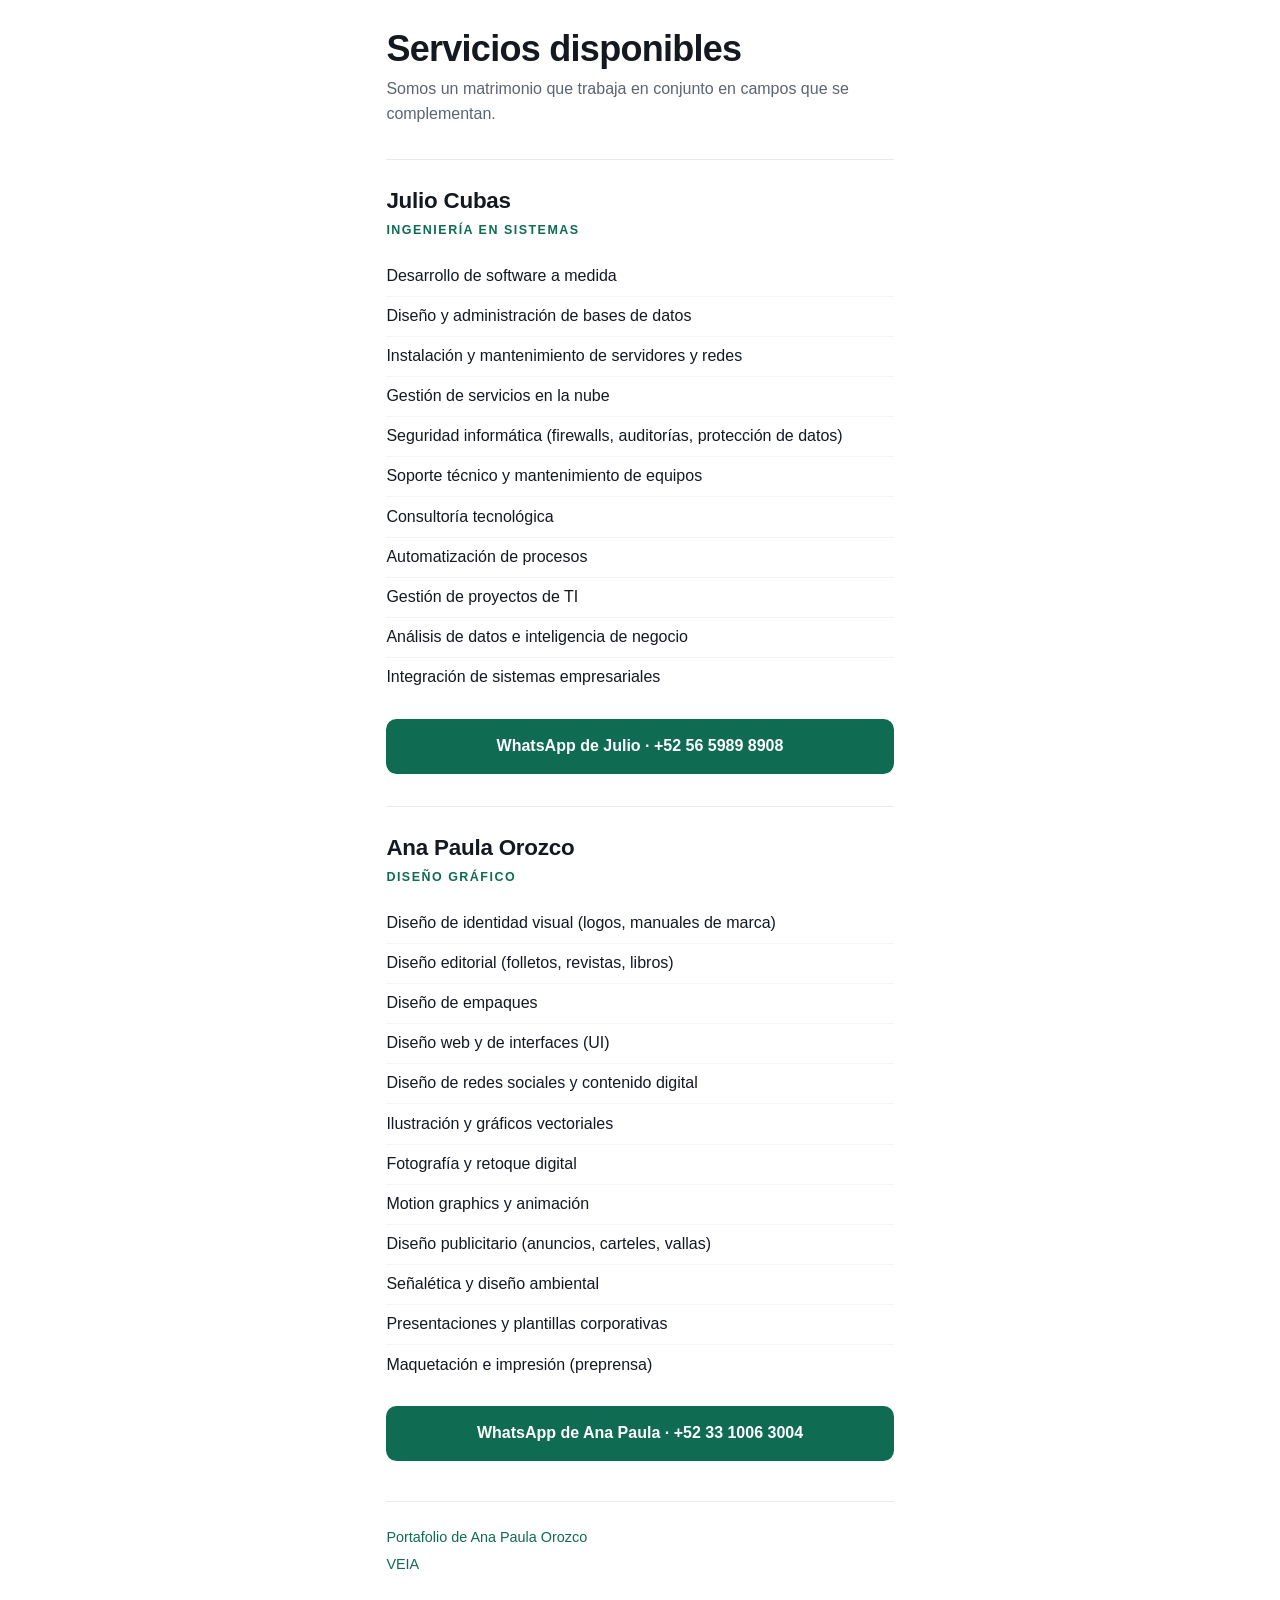
==== index-css.html @ e9b3eaf4 "Propuesta alternativa con CSS minimo (index-css.html + styles.css)" ====
<!doctype html>
<html lang="es">
<head>
<meta charset="utf-8">
<meta name="viewport" content="width=device-width, initial-scale=1">
<title>Servicios disponibles — Julio Cubas y Ana Paula Orozco</title>
<meta name="description" content="Servicios de ingeniería en sistemas y diseño gráfico: desarrollo de software, bases de datos, servidores, nube, seguridad, soporte, identidad visual, editorial, empaques, UI y más.">
<link rel="stylesheet" href="styles.css">
</head>
<body>

<header>
  <h1>Servicios disponibles</h1>
  <p>Somos un matrimonio que trabaja en conjunto en campos que se complementan.</p>
</header>

<main>

  <section aria-labelledby="julio">
    <h2 id="julio">Julio Cubas</h2>
    <h3>Ingeniería en sistemas</h3>
    <ul>
      <li>Desarrollo de software a medida</li>
      <li>Diseño y administración de bases de datos</li>
      <li>Instalación y mantenimiento de servidores y redes</li>
      <li>Gestión de servicios en la nube</li>
      <li>Seguridad informática (firewalls, auditorías, protección de datos)</li>
      <li>Soporte técnico y mantenimiento de equipos</li>
      <li>Consultoría tecnológica</li>
      <li>Automatización de procesos</li>
      <li>Gestión de proyectos de TI</li>
      <li>Análisis de datos e inteligencia de negocio</li>
      <li>Integración de sistemas empresariales</li>
    </ul>
    <a class="boton" href="https://wa.me/525659898908">WhatsApp de Julio · +52 56 5989 8908</a>
  </section>

  <section aria-labelledby="ana-paula">
    <h2 id="ana-paula">Ana Paula Orozco</h2>
    <h3>Diseño gráfico</h3>
    <ul>
      <li>Diseño de identidad visual (logos, manuales de marca)</li>
      <li>Diseño editorial (folletos, revistas, libros)</li>
      <li>Diseño de empaques</li>
      <li>Diseño web y de interfaces (UI)</li>
      <li>Diseño de redes sociales y contenido digital</li>
      <li>Ilustración y gráficos vectoriales</li>
      <li>Fotografía y retoque digital</li>
      <li>Motion graphics y animación</li>
      <li>Diseño publicitario (anuncios, carteles, vallas)</li>
      <li>Señalética y diseño ambiental</li>
      <li>Presentaciones y plantillas corporativas</li>
      <li>Maquetación e impresión (preprensa)</li>
    </ul>
    <a class="boton" href="https://wa.me/523310063004">WhatsApp de Ana Paula · +52 33 1006 3004</a>
  </section>

</main>

<footer>
  <p><a href="https://celaya51.github.io/portafolio-ana-paula/">Portafolio de Ana Paula Orozco</a></p>
  <p><a href="https://veia.com.mx/">VEIA</a></p>
</footer>

</body>
</html>
---- styles.css ----
/* Mínimo: tipografía, ritmo y un botón. Sin frameworks ni JS. */
:root {
  --tinta: #14181f;
  --gris: #5b6472;
  --linea: #e6e9ee;
  --acento: #0f6b52;
}

* { box-sizing: border-box; }

body {
  max-width: 34rem;
  margin: 0 auto;
  padding: 1.75rem 1.15rem 2.5rem;
  font: 16px/1.55 -apple-system, BlinkMacSystemFont, "Segoe UI", Roboto, Helvetica, Arial, sans-serif;
  color: var(--tinta);
  background: #fff;
  -webkit-text-size-adjust: 100%;
}

h1 {
  margin: 0 0 .5rem;
  font-size: clamp(1.8rem, 8vw, 2.25rem);
  line-height: 1.15;
  letter-spacing: -.02em;
}

header p {
  margin: 0;
  color: var(--gris);
  font-size: 1rem;
}

section {
  margin-top: 2rem;
  padding-top: 1.5rem;
  border-top: 1px solid var(--linea);
}

h2 {
  margin: 0;
  font-size: 1.4rem;
  letter-spacing: -.01em;
}

h3 {
  margin: .15rem 0 1rem;
  font-size: .78rem;
  font-weight: 700;
  letter-spacing: .12em;
  text-transform: uppercase;
  color: var(--acento);
}

ul {
  margin: 0;
  padding: 0;
  list-style: none;
}

li {
  padding: .45rem 0;
}

li + li {
  border-top: 1px solid #f2f4f7;
}

.boton {
  display: block;
  margin-top: 1.35rem;
  padding: .95rem 1rem;
  border-radius: .65rem;
  background: var(--acento);
  color: #fff;
  font-weight: 600;
  text-align: center;
  text-decoration: none;
}

.boton:active { background: #0b5541; }

footer {
  margin-top: 2.5rem;
  padding-top: 1.25rem;
  border-top: 1px solid var(--linea);
  font-size: .9rem;
  color: var(--gris);
}

footer p { margin: .25rem 0; }

footer a {
  color: var(--acento);
  text-decoration: none;
}

footer a:hover { text-decoration: underline; }
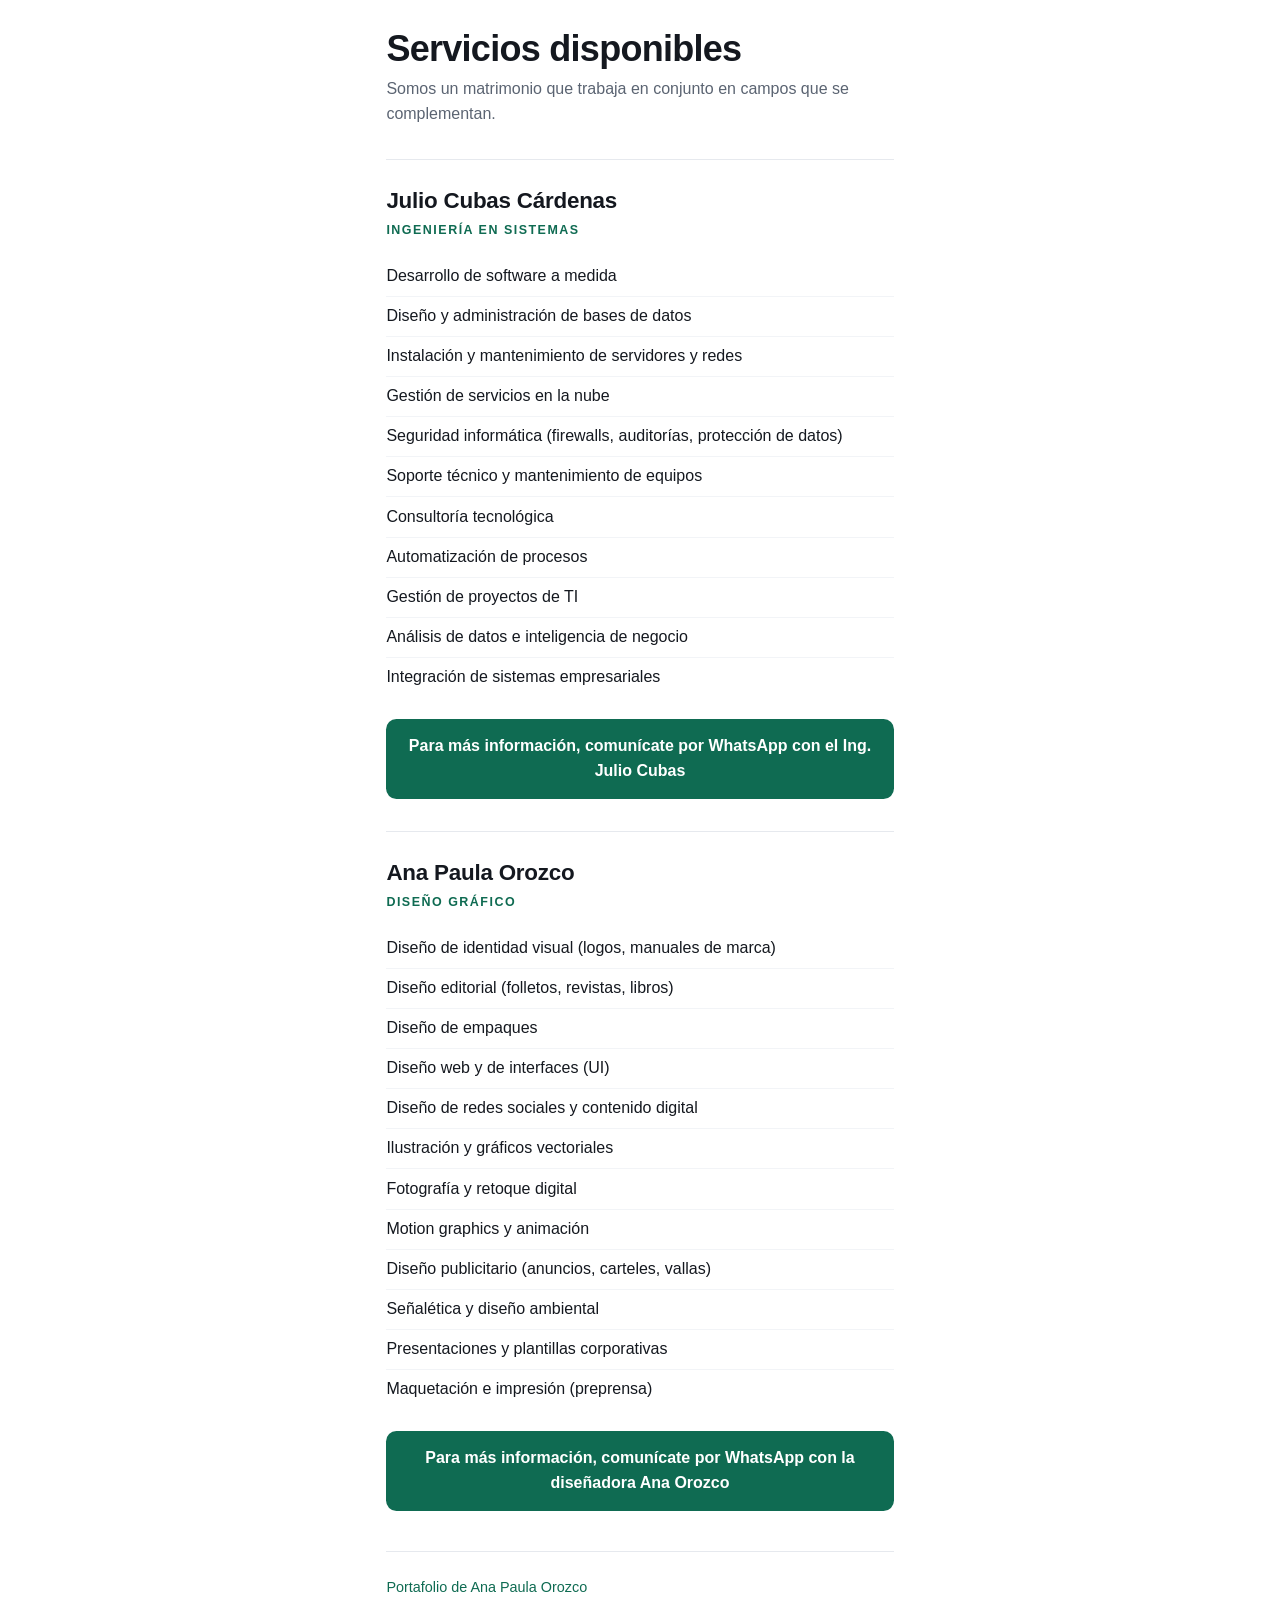
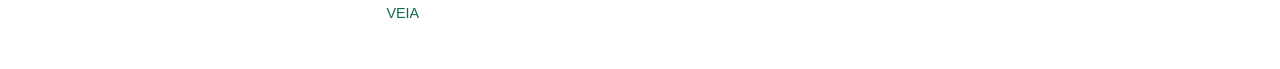
==== commit 5b2676d7: "Nombre completo de Julio y textos de WhatsApp orientados a contacto" ====
--- a/index-css.html
+++ b/index-css.html
@@ -3,7 +3,7 @@
 <head>
 <meta charset="utf-8">
 <meta name="viewport" content="width=device-width, initial-scale=1">
-<title>Servicios disponibles — Julio Cubas y Ana Paula Orozco</title>
+<title>Servicios disponibles — Julio Cubas Cárdenas y Ana Paula Orozco</title>
 <meta name="description" content="Servicios de ingeniería en sistemas y diseño gráfico: desarrollo de software, bases de datos, servidores, nube, seguridad, soporte, identidad visual, editorial, empaques, UI y más.">
 <link rel="stylesheet" href="styles.css">
 </head>
@@ -17,7 +17,7 @@
 <main>
 
   <section aria-labelledby="julio">
-    <h2 id="julio">Julio Cubas</h2>
+    <h2 id="julio">Julio Cubas Cárdenas</h2>
     <h3>Ingeniería en sistemas</h3>
     <ul>
       <li>Desarrollo de software a medida</li>
@@ -32,7 +32,7 @@
       <li>Análisis de datos e inteligencia de negocio</li>
       <li>Integración de sistemas empresariales</li>
     </ul>
-    <a class="boton" href="https://wa.me/525659898908">WhatsApp de Julio · +52 56 5989 8908</a>
+    <a class="boton" href="https://wa.me/525659898908">Para más información, comunícate por WhatsApp con el Ing. Julio Cubas</a>
   </section>
 
   <section aria-labelledby="ana-paula">
@@ -52,7 +52,7 @@
       <li>Presentaciones y plantillas corporativas</li>
       <li>Maquetación e impresión (preprensa)</li>
     </ul>
-    <a class="boton" href="https://wa.me/523310063004">WhatsApp de Ana Paula · +52 33 1006 3004</a>
+    <a class="boton" href="https://wa.me/523310063004">Para más información, comunícate por WhatsApp con la diseñadora Ana Orozco</a>
   </section>
 
 </main>
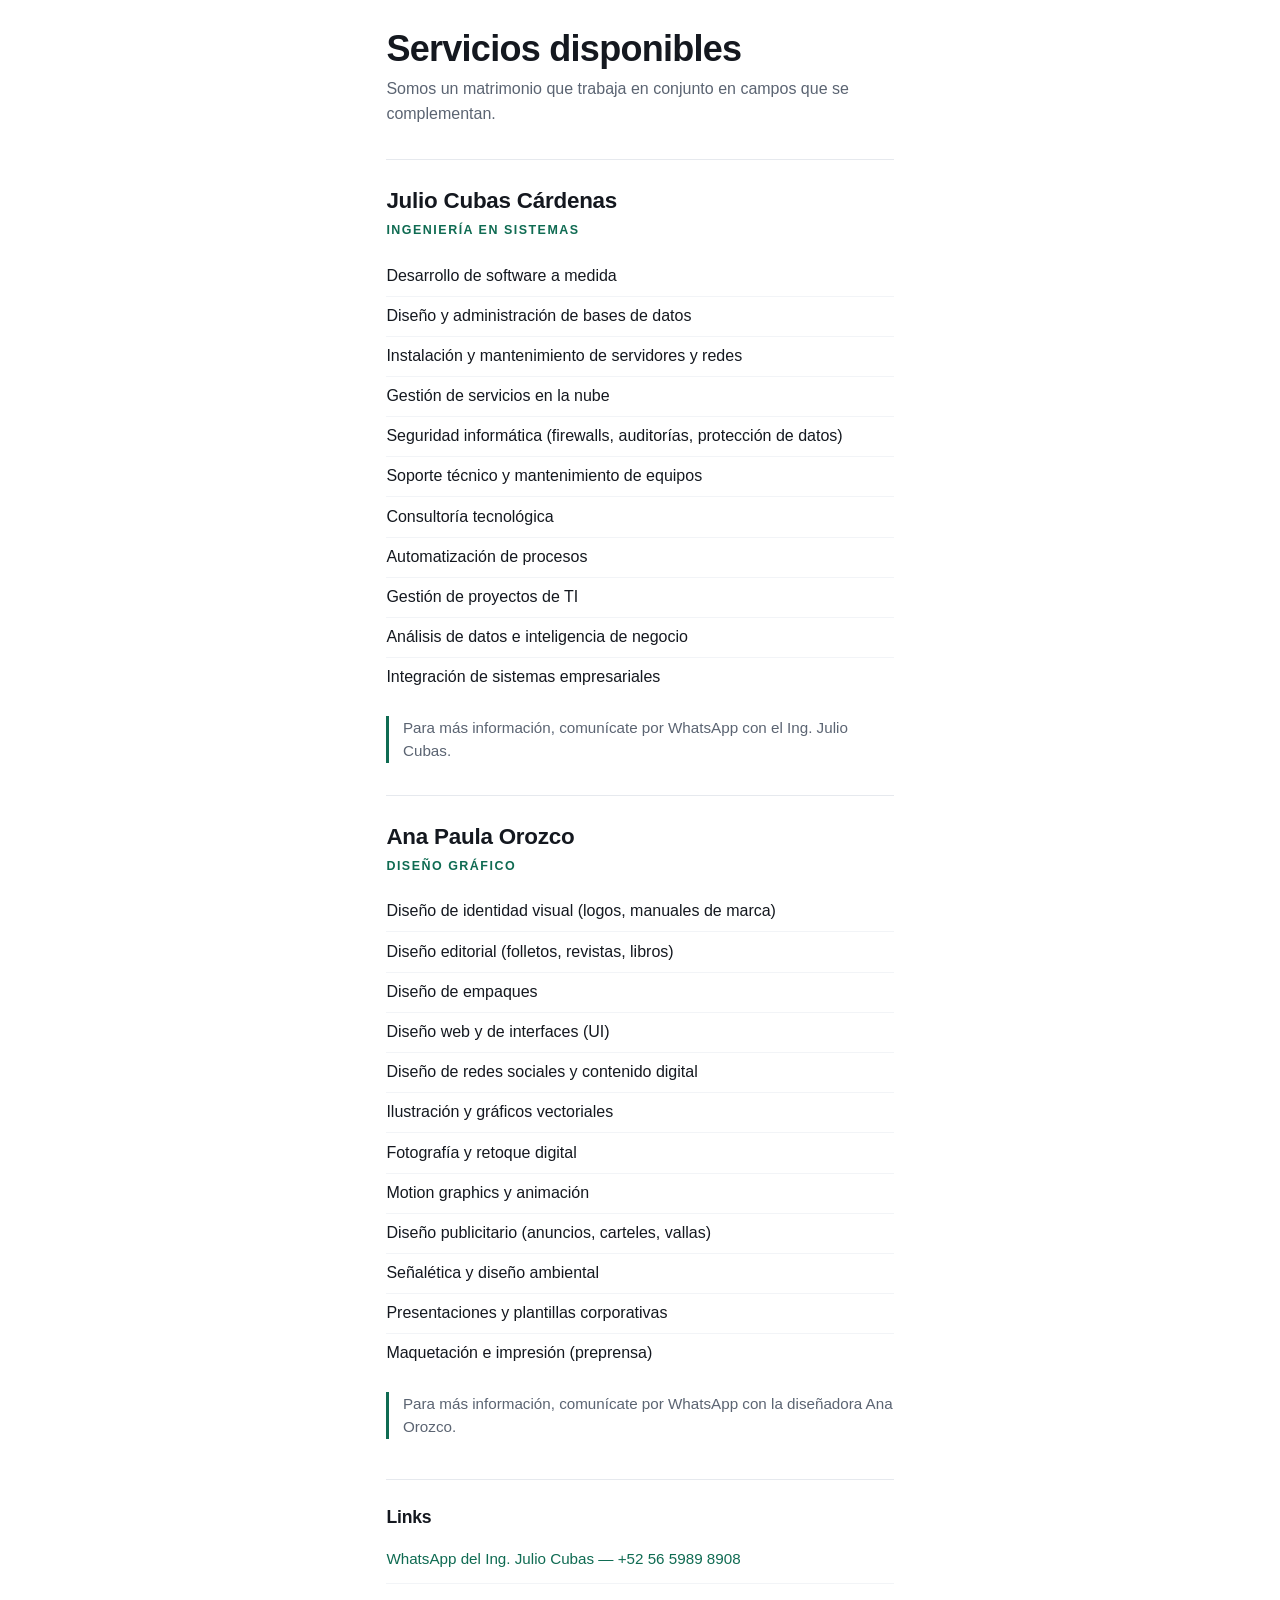
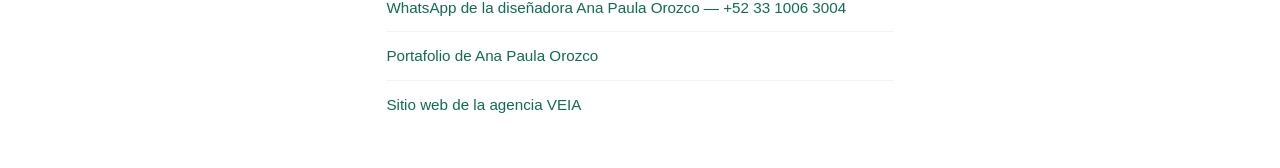
==== commit f9488f60: "Mensaje de WhatsApp en texto y lista de Links en el footer" ====
--- a/index-css.html
+++ b/index-css.html
@@ -32,7 +32,7 @@
       <li>Análisis de datos e inteligencia de negocio</li>
       <li>Integración de sistemas empresariales</li>
     </ul>
-    <a class="boton" href="https://wa.me/525659898908">Para más información, comunícate por WhatsApp con el Ing. Julio Cubas</a>
+    <p class="nota">Para más información, comunícate por WhatsApp con el Ing. Julio Cubas.</p>
   </section>
 
   <section aria-labelledby="ana-paula">
@@ -52,14 +52,19 @@
       <li>Presentaciones y plantillas corporativas</li>
       <li>Maquetación e impresión (preprensa)</li>
     </ul>
-    <a class="boton" href="https://wa.me/523310063004">Para más información, comunícate por WhatsApp con la diseñadora Ana Orozco</a>
+    <p class="nota">Para más información, comunícate por WhatsApp con la diseñadora Ana Orozco.</p>
   </section>
 
 </main>
 
 <footer>
-  <p><a href="https://celaya51.github.io/portafolio-ana-paula/">Portafolio de Ana Paula Orozco</a></p>
-  <p><a href="https://veia.com.mx/">VEIA</a></p>
+  <h2>Links</h2>
+  <ul class="links">
+    <li><a href="https://wa.me/525659898908">WhatsApp del Ing. Julio Cubas — +52 56 5989 8908</a></li>
+    <li><a href="https://wa.me/523310063004">WhatsApp de la diseñadora Ana Paula Orozco — +52 33 1006 3004</a></li>
+    <li><a href="https://celaya51.github.io/portafolio-ana-paula/">Portafolio de Ana Paula Orozco</a></li>
+    <li><a href="https://veia.com.mx/">Sitio web de la agencia VEIA</a></li>
+  </ul>
 </footer>
 
 </body>
--- a/styles.css
+++ b/styles.css
@@ -66,33 +66,41 @@
   border-top: 1px solid #f2f4f7;
 }
 
-.boton {
-  display: block;
-  margin-top: 1.35rem;
-  padding: .95rem 1rem;
-  border-radius: .65rem;
-  background: var(--acento);
-  color: #fff;
-  font-weight: 600;
-  text-align: center;
-  text-decoration: none;
+.nota {
+  margin: 1.15rem 0 0;
+  padding-left: .85rem;
+  border-left: 3px solid var(--acento);
+  color: var(--gris);
+  font-size: .95rem;
 }
-
-.boton:active { background: #0b5541; }
 
 footer {
   margin-top: 2.5rem;
-  padding-top: 1.25rem;
+  padding-top: 1.5rem;
   border-top: 1px solid var(--linea);
-  font-size: .9rem;
-  color: var(--gris);
 }
 
-footer p { margin: .25rem 0; }
+footer h2 {
+  font-size: 1.1rem;
+  margin: 0 0 .25rem;
+}
+
+footer .links {
+  font-size: .95rem;
+}
+
+footer .links li {
+  padding: .6rem 0;
+  border-top: 1px solid #f2f4f7;
+}
+
+footer .links li:first-child { border-top: 0; }
 
 footer a {
   color: var(--acento);
   text-decoration: none;
+  display: block;
+  padding: .15rem 0;
 }
 
 footer a:hover { text-decoration: underline; }
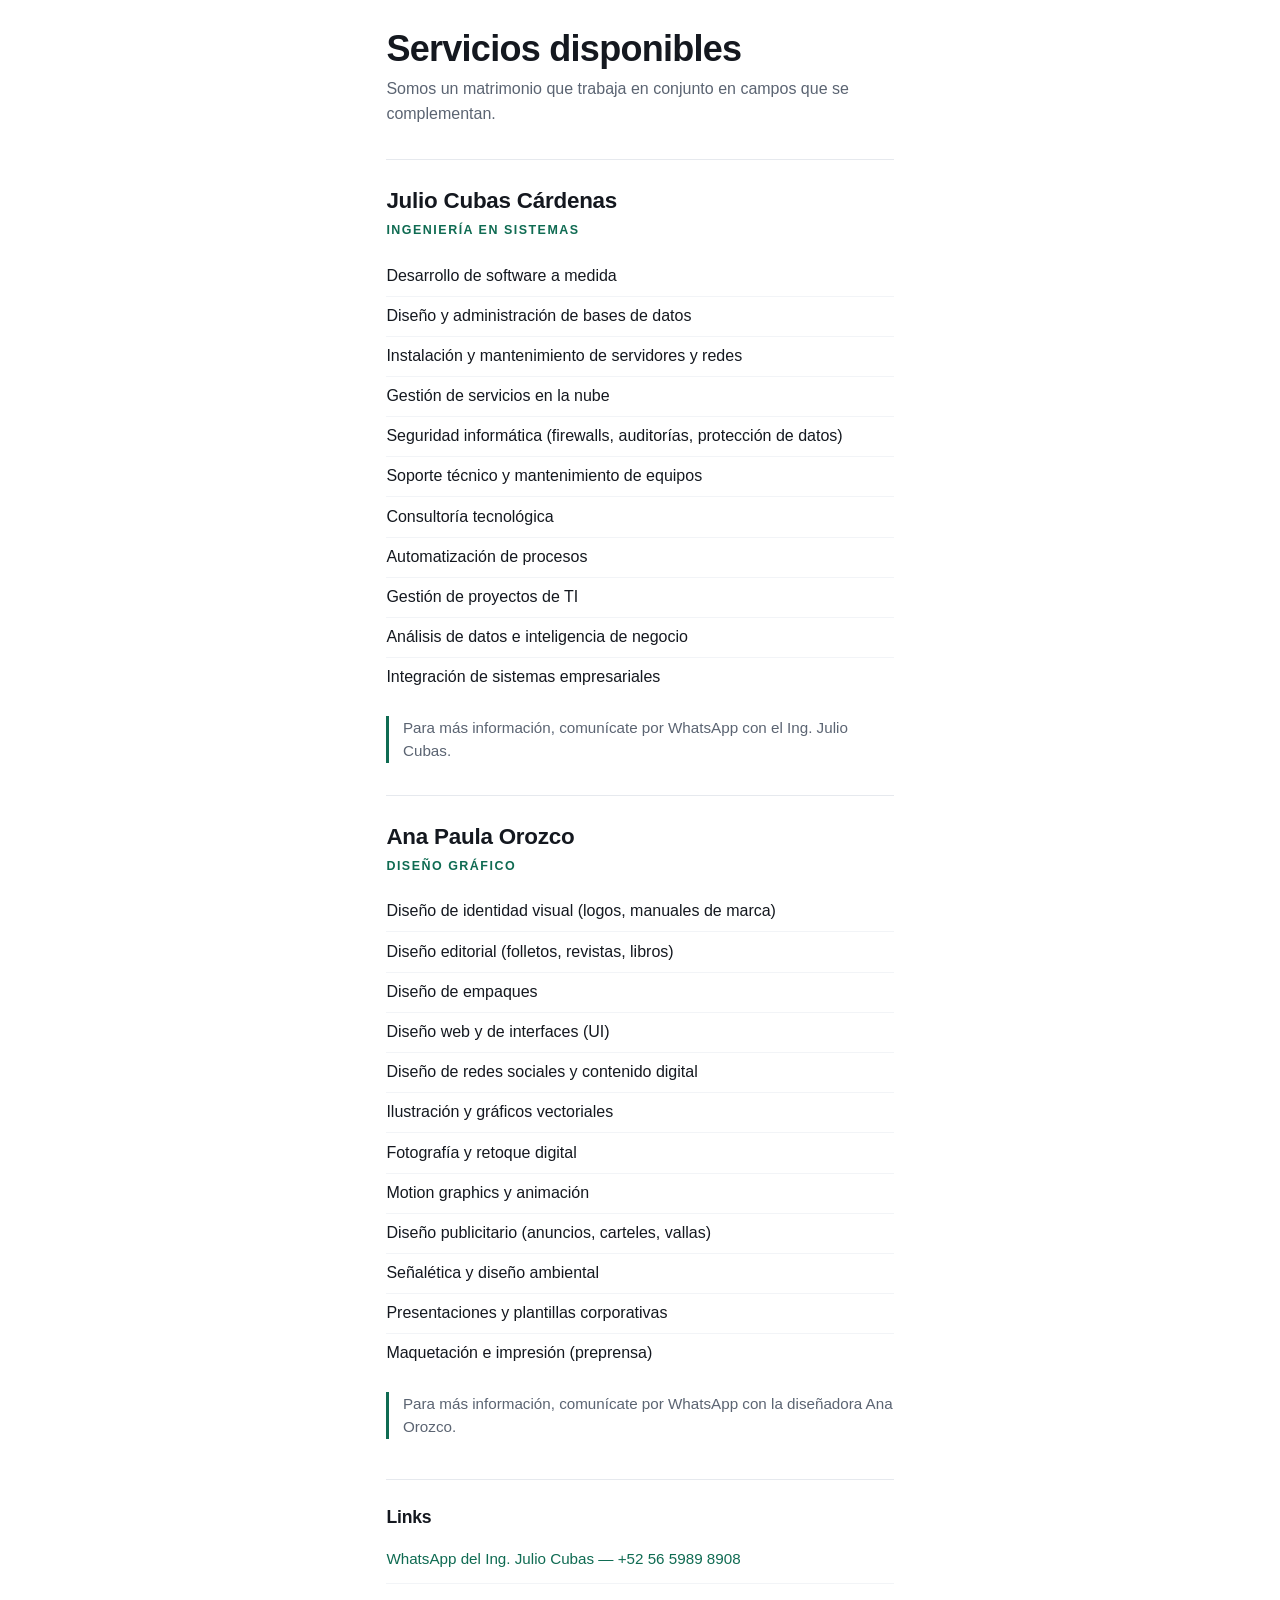
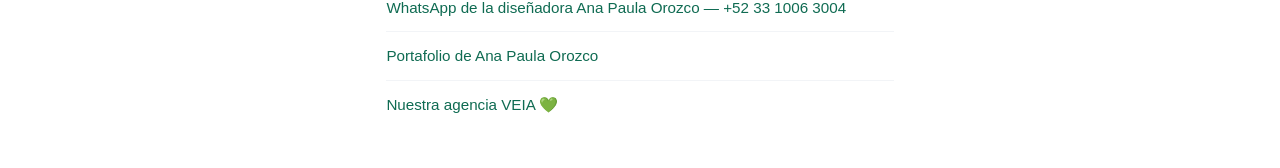
==== commit ad98b855: "Link de VEIA como 'Nuestra agencia' con corazon verde" ====
--- a/index-css.html
+++ b/index-css.html
@@ -63,7 +63,7 @@
     <li><a href="https://wa.me/525659898908">WhatsApp del Ing. Julio Cubas — +52 56 5989 8908</a></li>
     <li><a href="https://wa.me/523310063004">WhatsApp de la diseñadora Ana Paula Orozco — +52 33 1006 3004</a></li>
     <li><a href="https://celaya51.github.io/portafolio-ana-paula/">Portafolio de Ana Paula Orozco</a></li>
-    <li><a href="https://veia.com.mx/">Sitio web de la agencia VEIA</a></li>
+    <li><a href="https://veia.com.mx/">Nuestra agencia VEIA 💚</a></li>
   </ul>
 </footer>
 
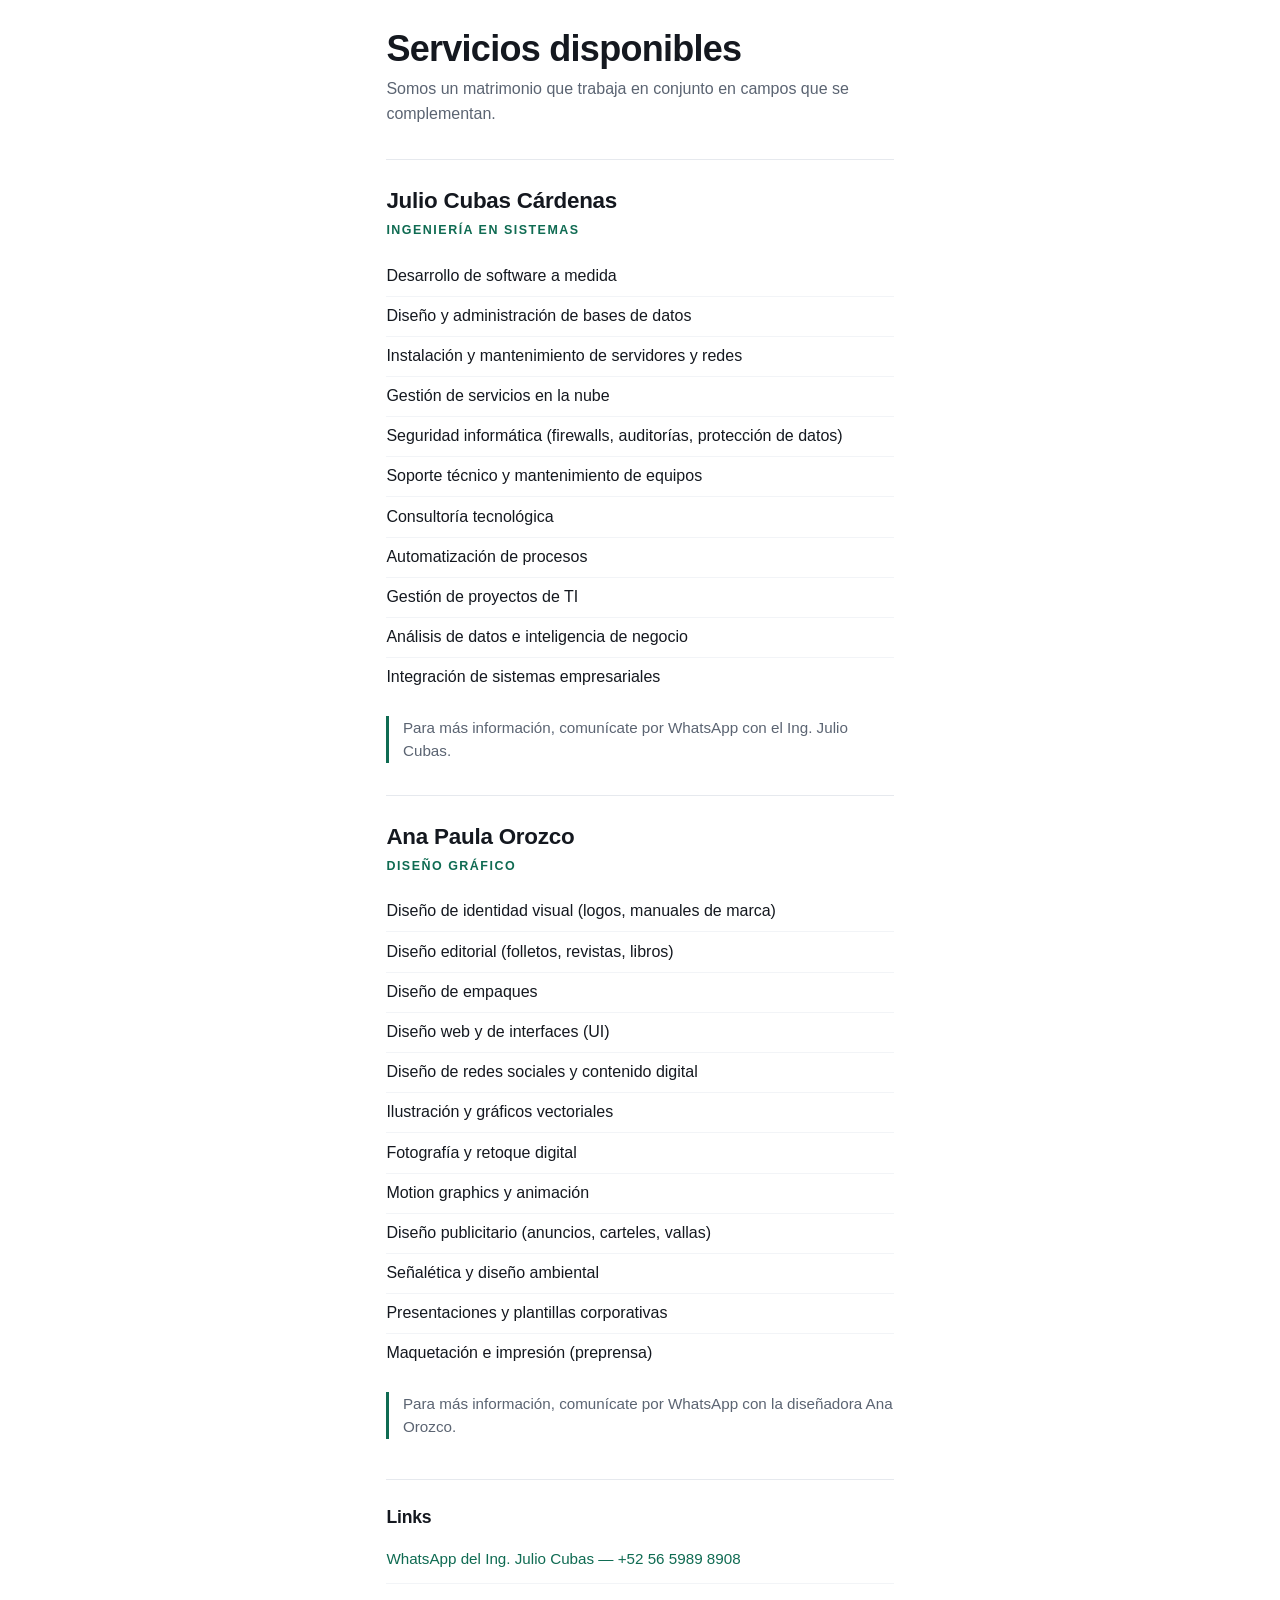
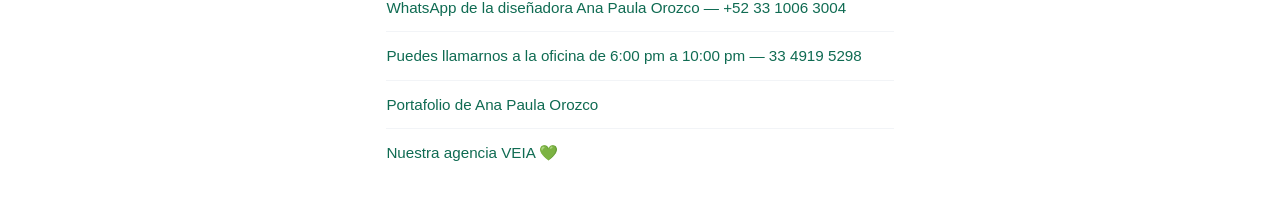
==== commit 4012b62d: "Telefono de oficina con horario en la lista de links" ====
--- a/index-css.html
+++ b/index-css.html
@@ -3,6 +3,10 @@
 <head>
 <meta charset="utf-8">
 <meta name="viewport" content="width=device-width, initial-scale=1">
+<link rel="icon" href="favicon.ico" sizes="any">
+<link rel="icon" href="favicon.svg" type="image/svg+xml">
+<link rel="apple-touch-icon" href="apple-touch-icon.png">
+<meta name="theme-color" content="#0a5a45">
 <title>Servicios disponibles — Julio Cubas Cárdenas y Ana Paula Orozco</title>
 <meta name="description" content="Servicios de ingeniería en sistemas y diseño gráfico: desarrollo de software, bases de datos, servidores, nube, seguridad, soporte, identidad visual, editorial, empaques, UI y más.">
 <link rel="stylesheet" href="styles.css">
@@ -62,6 +66,7 @@
   <ul class="links">
     <li><a href="https://wa.me/525659898908">WhatsApp del Ing. Julio Cubas — +52 56 5989 8908</a></li>
     <li><a href="https://wa.me/523310063004">WhatsApp de la diseñadora Ana Paula Orozco — +52 33 1006 3004</a></li>
+    <li><a href="tel:+523349195298">Puedes llamarnos a la oficina de 6:00 pm a 10:00 pm — 33 4919 5298</a></li>
     <li><a href="https://celaya51.github.io/portafolio-ana-paula/">Portafolio de Ana Paula Orozco</a></li>
     <li><a href="https://veia.com.mx/">Nuestra agencia VEIA 💚</a></li>
   </ul>
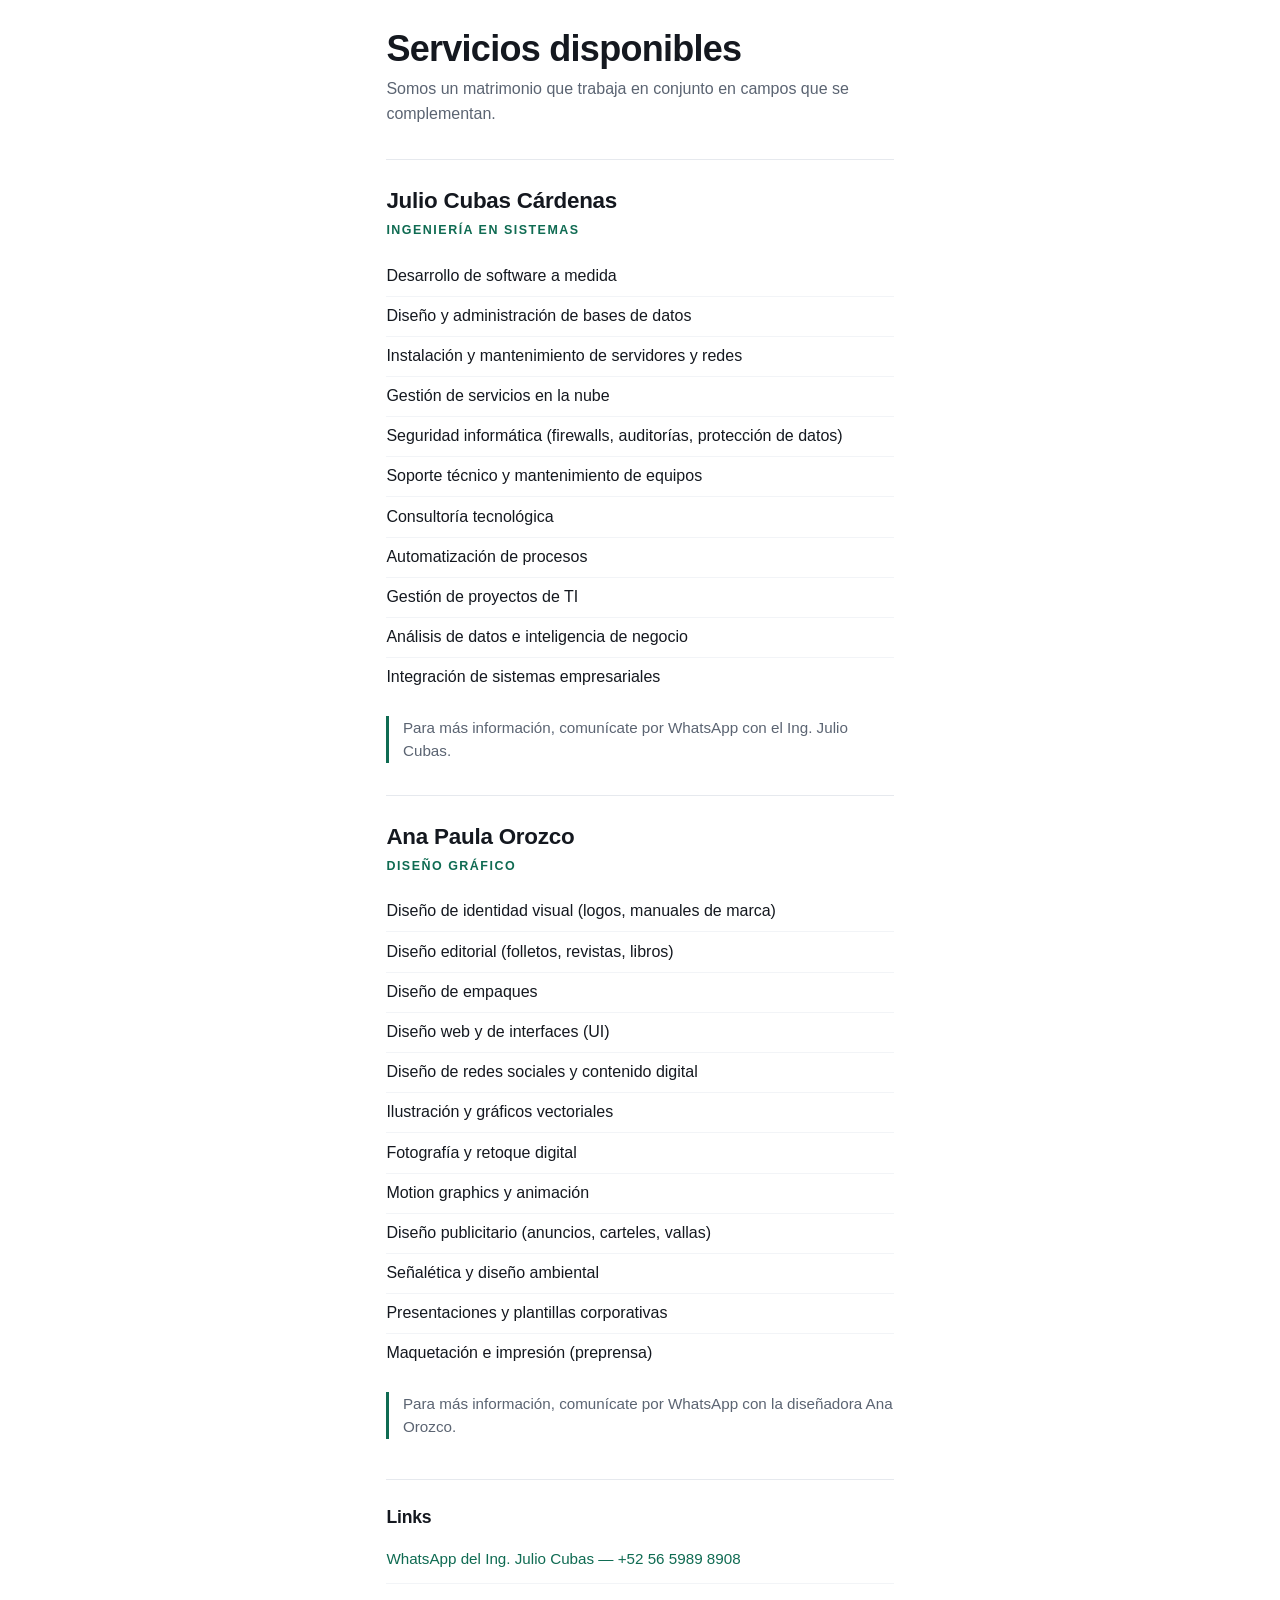
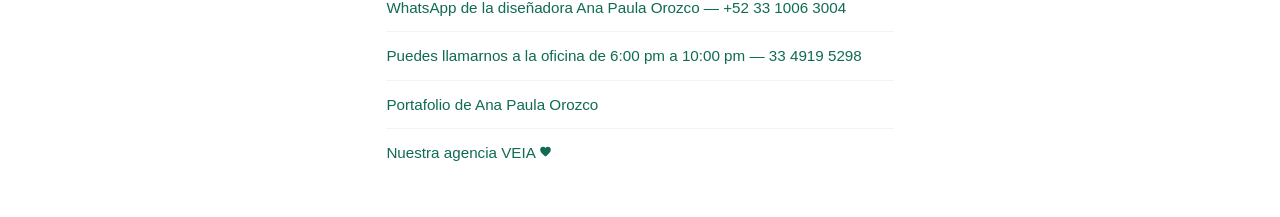
==== commit 95e3d050: "Corazon en SVG inline (no depende de fuente emoji del sistema)" ====
--- a/index-css.html
+++ b/index-css.html
@@ -68,7 +68,7 @@
     <li><a href="https://wa.me/523310063004">WhatsApp de la diseñadora Ana Paula Orozco — +52 33 1006 3004</a></li>
     <li><a href="tel:+523349195298">Puedes llamarnos a la oficina de 6:00 pm a 10:00 pm — 33 4919 5298</a></li>
     <li><a href="https://celaya51.github.io/portafolio-ana-paula/">Portafolio de Ana Paula Orozco</a></li>
-    <li><a href="https://veia.com.mx/">Nuestra agencia VEIA 💚</a></li>
+    <li><a href="https://veia.com.mx/">Nuestra agencia VEIA <svg xmlns="http://www.w3.org/2000/svg" viewBox="0 0 24 30" width="13" height="16" fill="#0f6b52" aria-hidden="true" focusable="false"><path transform="translate(0 6)" d="M12 21.35 10.55 20.03C5.4 15.36 2 12.28 2 8.5 2 5.42 4.42 3 7.5 3c1.74 0 3.41.81 4.5 2.09C13.09 3.81 14.76 3 16.5 3 19.58 3 22 5.42 22 8.5c0 3.78-3.4 6.86-8.55 11.53z"/></svg></a></li>
   </ul>
 </footer>
 
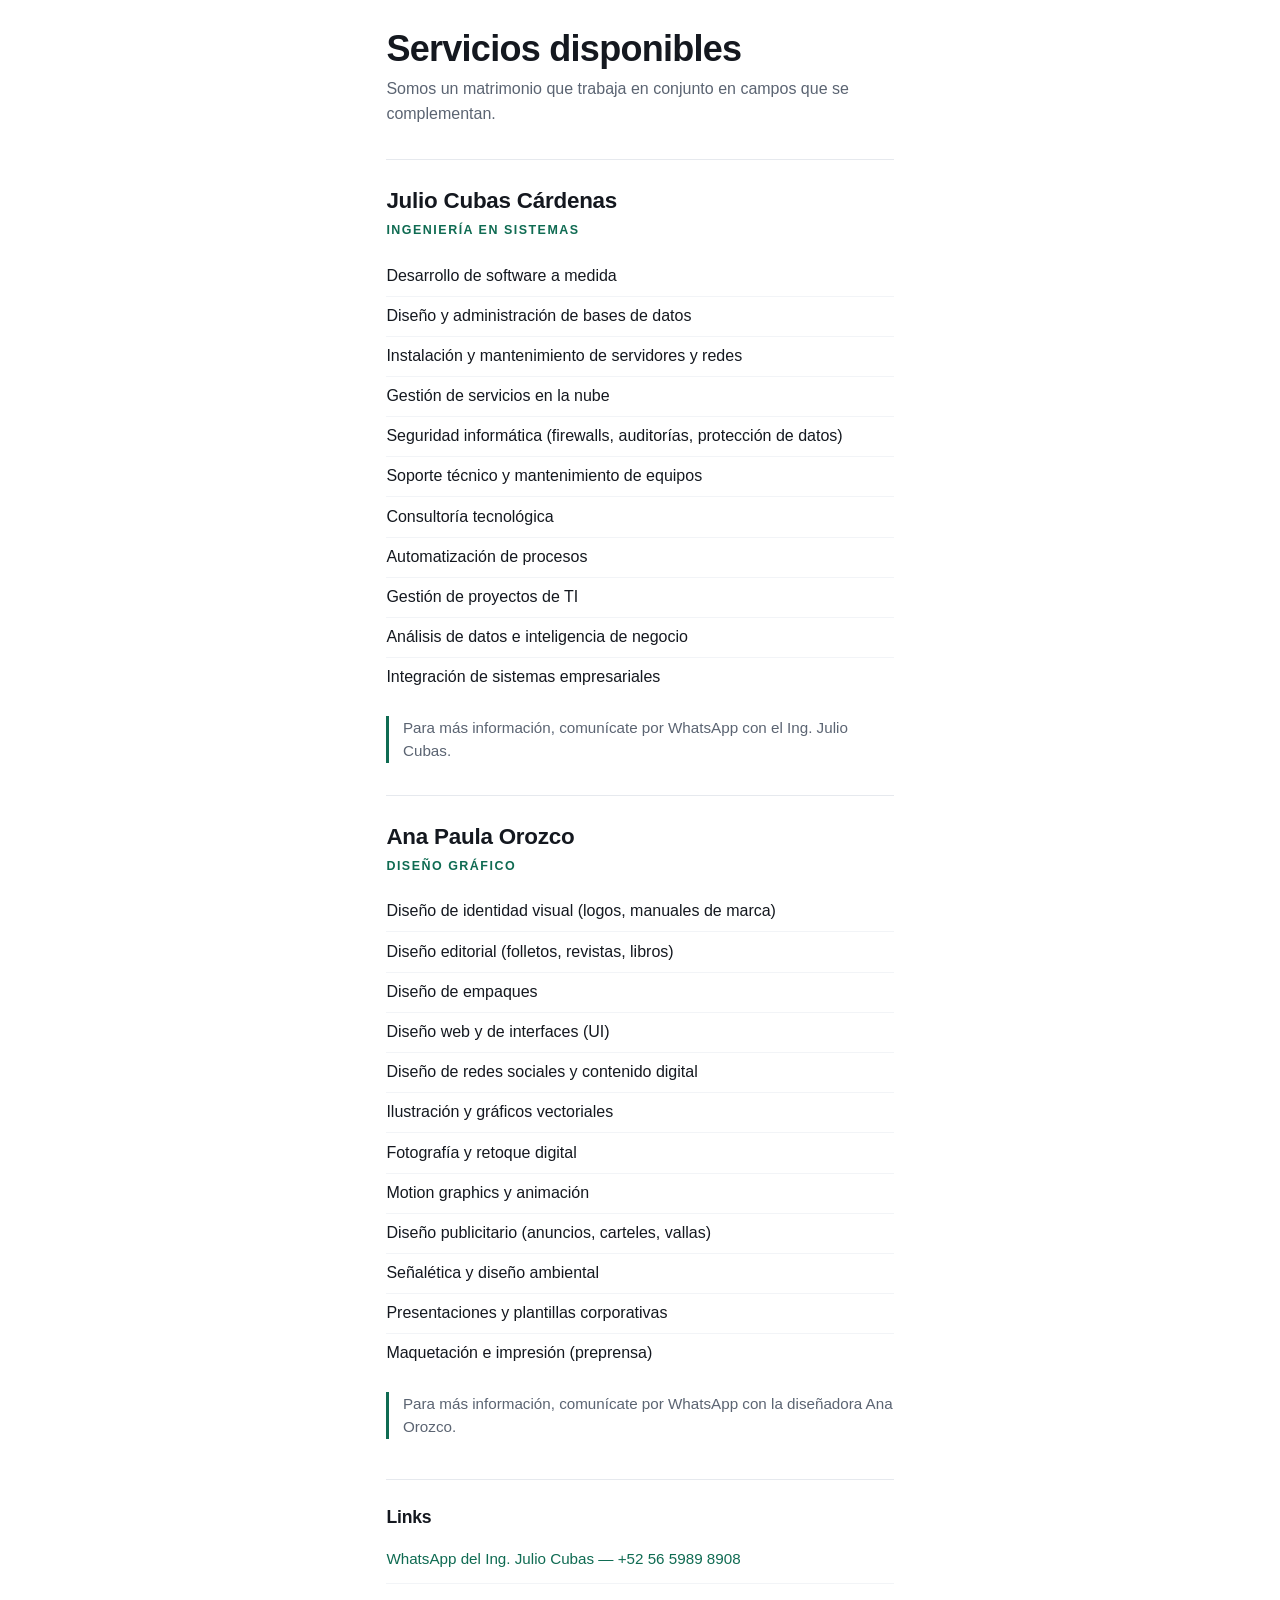
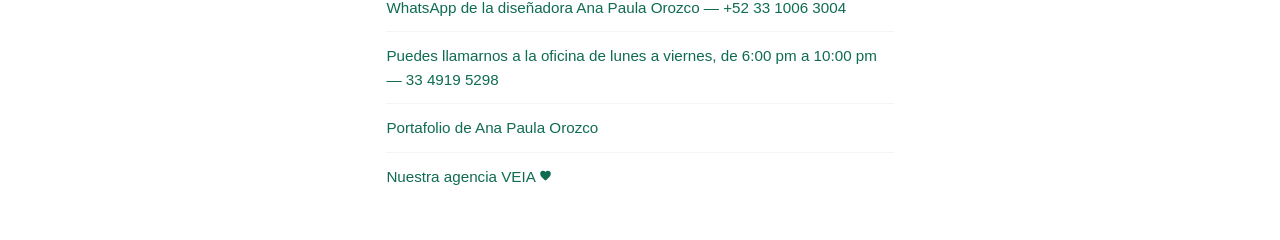
==== commit f2236a6b: "Horario de oficina de lunes a viernes" ====
--- a/index-css.html
+++ b/index-css.html
@@ -66,7 +66,7 @@
   <ul class="links">
     <li><a href="https://wa.me/525659898908">WhatsApp del Ing. Julio Cubas — +52 56 5989 8908</a></li>
     <li><a href="https://wa.me/523310063004">WhatsApp de la diseñadora Ana Paula Orozco — +52 33 1006 3004</a></li>
-    <li><a href="tel:+523349195298">Puedes llamarnos a la oficina de 6:00 pm a 10:00 pm — 33 4919 5298</a></li>
+    <li><a href="tel:+523349195298">Puedes llamarnos a la oficina de lunes a viernes, de 6:00 pm a 10:00 pm — 33 4919 5298</a></li>
     <li><a href="https://celaya51.github.io/portafolio-ana-paula/">Portafolio de Ana Paula Orozco</a></li>
     <li><a href="https://veia.com.mx/">Nuestra agencia VEIA <svg xmlns="http://www.w3.org/2000/svg" viewBox="0 0 24 30" width="13" height="16" fill="#0f6b52" aria-hidden="true" focusable="false"><path transform="translate(0 6)" d="M12 21.35 10.55 20.03C5.4 15.36 2 12.28 2 8.5 2 5.42 4.42 3 7.5 3c1.74 0 3.41.81 4.5 2.09C13.09 3.81 14.76 3 16.5 3 19.58 3 22 5.42 22 8.5c0 3.78-3.4 6.86-8.55 11.53z"/></svg></a></li>
   </ul>
